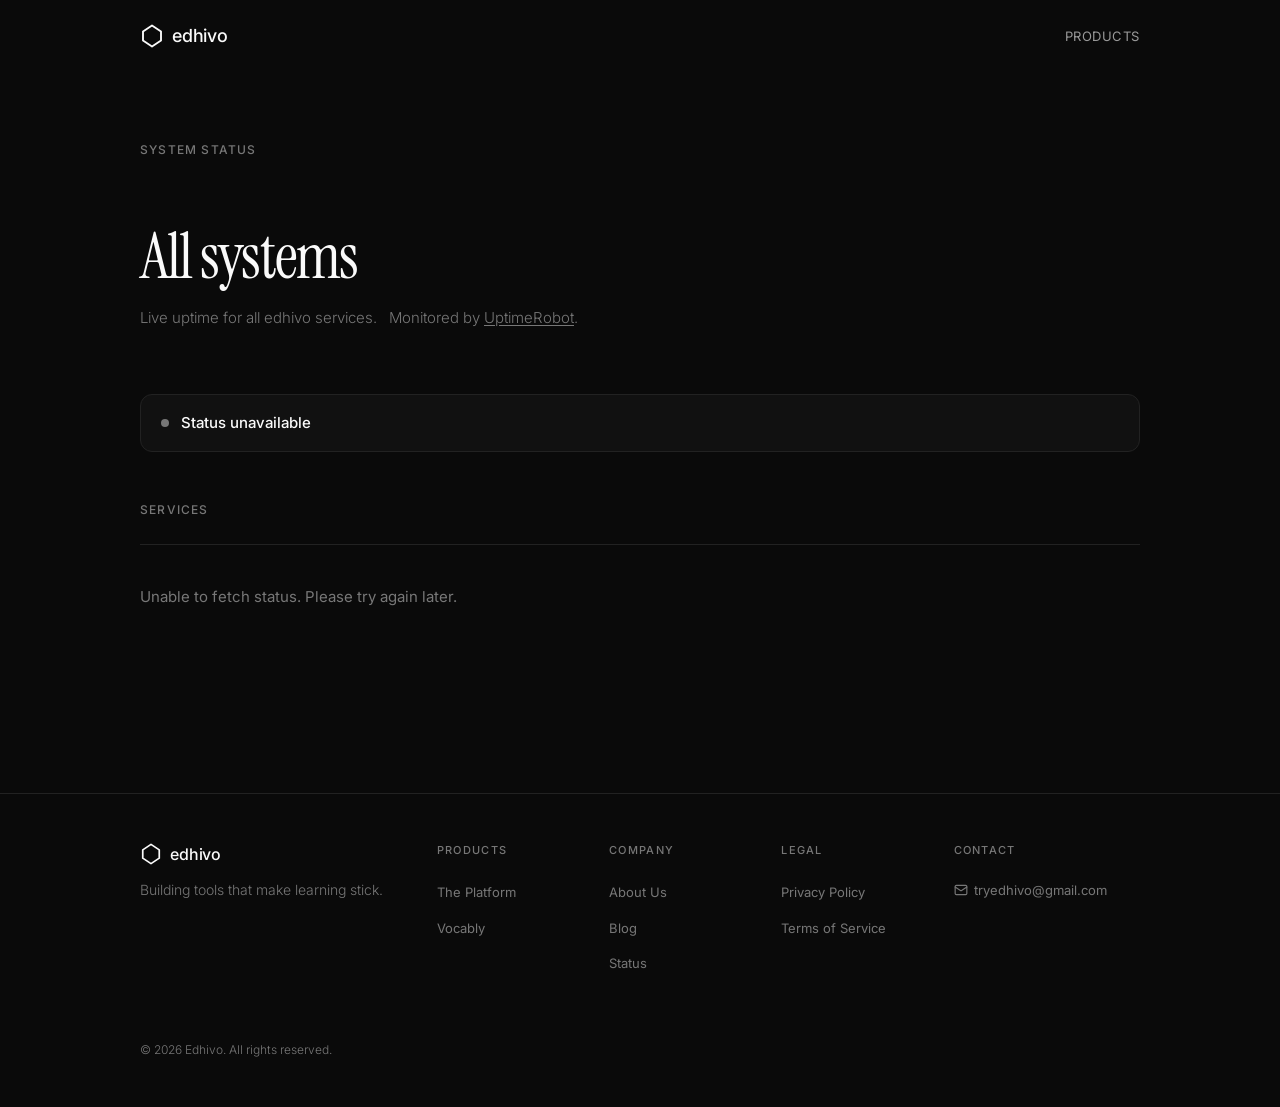
==== uptime/index.html @ a0b592e0 "Add /uptime status page and footer link Adds edhivo.com/uptime — a branded status page that fetches " ====
<!DOCTYPE html>
<html lang="en">
<head>
  <meta charset="UTF-8">
  <meta name="viewport" content="width=device-width, initial-scale=1.0">
  <title>System Status — edhivo</title>
  <meta name="description" content="Live uptime and status for all edhivo services.">
  <meta name="robots" content="index, follow">
  <meta name="theme-color" content="#0A0A0A">
  <link rel="icon" type="image/svg+xml" href="../assets/favicon.svg">

  <link rel="preconnect" href="https://fonts.googleapis.com">
  <link rel="preconnect" href="https://fonts.gstatic.com" crossorigin>
  <link href="https://fonts.googleapis.com/css2?family=Instrument+Serif:ital@0;1&family=Inter:wght@300;400;500;600&display=swap" rel="stylesheet">

  <link rel="stylesheet" href="../styles.css">
  <style>
    /* ===== STATUS PAGE SPECIFIC ===== */

    .status-page {
      padding: 120px 0 120px;
      flex: 1;
    }

    @media (min-width: 744px) {
      .status-page { padding: 140px 0 120px; }
    }

    .status-header {
      margin-bottom: 64px;
    }

    .status-title {
      font-family: var(--font-display);
      font-size: clamp(2.5rem, 6vw, 4rem);
      font-weight: 400;
      letter-spacing: -0.03em;
      line-height: 1.05;
      color: var(--text);
      margin-bottom: 16px;
    }

    .status-subtitle {
      font-size: 0.9375rem;
      font-weight: 300;
      color: var(--text-muted);
    }

    .status-subtitle a {
      color: var(--text-muted);
      text-decoration: underline;
      text-underline-offset: 2px;
      transition: color var(--transition);
    }

    .status-subtitle a:hover {
      color: var(--text-secondary);
    }

    /* Overall banner */
    .overall-banner {
      display: flex;
      align-items: center;
      gap: 12px;
      padding: 16px 20px;
      border: 1px solid var(--border);
      border-radius: var(--radius);
      background: var(--bg-card);
      margin-bottom: 48px;
    }

    .overall-banner.all-up {
      border-color: rgba(34, 197, 94, 0.2);
      background: rgba(34, 197, 94, 0.04);
    }

    .overall-banner.has-issues {
      border-color: rgba(239, 68, 68, 0.2);
      background: rgba(239, 68, 68, 0.04);
    }

    .overall-dot {
      width: 8px;
      height: 8px;
      border-radius: 50%;
      flex-shrink: 0;
    }

    .dot-up { background: #22c55e; box-shadow: 0 0 6px rgba(34, 197, 94, 0.5); }
    .dot-down { background: #ef4444; box-shadow: 0 0 6px rgba(239, 68, 68, 0.5); }
    .dot-degraded { background: #eab308; box-shadow: 0 0 6px rgba(234, 179, 8, 0.5); }
    .dot-unknown { background: var(--text-muted); }

    .overall-text {
      font-size: 0.9375rem;
      font-weight: 500;
      color: var(--text);
    }

    .overall-updated {
      margin-left: auto;
      font-size: 0.75rem;
      color: var(--text-muted);
    }

    /* Services section */
    .services-label {
      display: block;
      font-size: 0.75rem;
      font-weight: 500;
      text-transform: uppercase;
      letter-spacing: 0.1em;
      color: var(--text-muted);
      margin-bottom: 24px;
    }

    .services-list {
      display: flex;
      flex-direction: column;
      border-top: 1px solid var(--border);
    }

    .service-row {
      display: flex;
      align-items: center;
      gap: 16px;
      padding: 20px 0;
      border-bottom: 1px solid var(--border);
    }

    .service-indicator {
      width: 8px;
      height: 8px;
      border-radius: 50%;
      flex-shrink: 0;
    }

    .service-name {
      font-size: 0.9375rem;
      font-weight: 400;
      color: var(--text);
      flex: 1;
    }

    .service-url {
      font-size: 0.75rem;
      color: var(--text-muted);
      display: block;
      margin-top: 2px;
    }

    .service-uptime {
      font-size: 0.8125rem;
      color: var(--text-muted);
      font-variant-numeric: tabular-nums;
      text-align: right;
      min-width: 80px;
    }

    .service-uptime strong {
      display: block;
      font-size: 0.9375rem;
      font-weight: 500;
      color: var(--text);
    }

    .service-status-label {
      font-size: 0.75rem;
      font-weight: 500;
      text-transform: uppercase;
      letter-spacing: 0.06em;
      min-width: 90px;
      text-align: right;
    }

    .status-operational { color: #22c55e; }
    .status-down { color: #ef4444; }
    .status-degraded { color: #eab308; }
    .status-unknown { color: var(--text-muted); }

    /* Skeleton loading */
    .skeleton {
      background: linear-gradient(90deg, var(--bg-card) 25%, var(--bg-elevated) 50%, var(--bg-card) 75%);
      background-size: 200% 100%;
      animation: shimmer 1.5s infinite;
      border-radius: 4px;
    }

    @keyframes shimmer {
      0% { background-position: 200% 0; }
      100% { background-position: -200% 0; }
    }

    .skeleton-row {
      display: flex;
      align-items: center;
      gap: 16px;
      padding: 20px 0;
      border-bottom: 1px solid var(--border);
    }

    .skeleton-dot {
      width: 8px;
      height: 8px;
      border-radius: 50%;
    }

    .skeleton-text {
      height: 14px;
    }

    /* Error state */
    .error-state {
      padding: 40px 0;
      color: var(--text-muted);
      font-size: 0.9375rem;
    }

    /* Last checked */
    .last-checked {
      margin-top: 24px;
      font-size: 0.75rem;
      color: var(--text-muted);
    }

    @media (max-width: 540px) {
      .service-uptime { display: none; }
      .overall-updated { display: none; }
    }
  </style>
</head>
<body>

  <!-- Navigation -->
  <header class="nav scrolled" id="nav">
    <div class="container nav-inner">
      <a href="/" class="wordmark" aria-label="edhivo home">
        <svg class="wordmark-icon" width="24" height="24" viewBox="0 0 32 32" fill="none" xmlns="http://www.w3.org/2000/svg">
          <path d="M16 2L28 10V22L16 30L4 22V10L16 2Z" stroke="currentColor" stroke-width="2.5" stroke-linecap="round" stroke-linejoin="round" fill="none"/>
        </svg>
        <span>edhivo</span>
      </a>
      <nav>
        <a href="/#products" class="nav-link">Products</a>
      </nav>
    </div>
  </header>

  <main class="status-page">
    <div class="container">

      <!-- Header -->
      <div class="status-header">
        <span class="section-label">System Status</span>
        <h1 class="status-title">All systems</h1>
        <p class="status-subtitle">
          Live uptime for all edhivo services. &nbsp;
          Monitored by <a href="https://uptimerobot.com" target="_blank" rel="noopener">UptimeRobot</a>.
        </p>
      </div>

      <!-- Overall status banner -->
      <div class="overall-banner" id="overall-banner">
        <span class="overall-dot dot-unknown skeleton skeleton-dot"></span>
        <span class="overall-text skeleton skeleton-text" style="width:180px;height:14px;">&nbsp;</span>
        <span class="overall-updated" id="overall-updated"></span>
      </div>

      <!-- Services -->
      <span class="services-label">Services</span>
      <div class="services-list" id="services-list">
        <!-- Skeleton rows -->
        <div class="skeleton-row">
          <span class="skeleton skeleton-dot"></span>
          <span class="skeleton skeleton-text" style="width:140px;flex:1"></span>
          <span class="skeleton skeleton-text" style="width:60px"></span>
        </div>
        <div class="skeleton-row">
          <span class="skeleton skeleton-dot"></span>
          <span class="skeleton skeleton-text" style="width:160px;flex:1"></span>
          <span class="skeleton skeleton-text" style="width:60px"></span>
        </div>
        <div class="skeleton-row">
          <span class="skeleton skeleton-dot"></span>
          <span class="skeleton skeleton-text" style="width:120px;flex:1"></span>
          <span class="skeleton skeleton-text" style="width:60px"></span>
        </div>
      </div>

      <p class="last-checked" id="last-checked"></p>

    </div>
  </main>

  <!-- Footer -->
  <footer class="footer">
    <div class="container">
      <div class="footer-grid">
        <div class="footer-brand">
          <div class="footer-logo" aria-label="edhivo">
            <svg width="22" height="22" viewBox="0 0 32 32" fill="none" xmlns="http://www.w3.org/2000/svg">
              <path d="M16 2L28 10V22L16 30L4 22V10L16 2Z" stroke="currentColor" stroke-width="2.5" stroke-linecap="round" stroke-linejoin="round" fill="none"/>
            </svg>
            <span>edhivo</span>
          </div>
          <p class="footer-desc">Building tools that make learning stick.</p>
        </div>
        <div class="footer-col">
          <h4 class="footer-heading">Products</h4>
          <ul class="footer-links">
            <li><a href="/#products">The Platform</a></li>
            <li><a href="https://vocably.edhivo.com" target="_blank" rel="noopener">Vocably</a></li>
          </ul>
        </div>
        <div class="footer-col">
          <h4 class="footer-heading">Company</h4>
          <ul class="footer-links">
            <li><a href="/about.html">About Us</a></li>
            <li><a href="/blog.html">Blog</a></li>
            <li><a href="/uptime/">Status</a></li>
          </ul>
        </div>
        <div class="footer-col">
          <h4 class="footer-heading">Legal</h4>
          <ul class="footer-links">
            <li><a href="/privacy.html">Privacy Policy</a></li>
            <li><a href="/terms.html">Terms of Service</a></li>
          </ul>
        </div>
        <div class="footer-col">
          <h4 class="footer-heading">Contact</h4>
          <ul class="footer-links">
            <li>
              <a href="mailto:tryedhivo@gmail.com">
                <svg width="14" height="14" viewBox="0 0 24 24" fill="none" stroke="currentColor" stroke-width="2" stroke-linecap="round" stroke-linejoin="round"><rect x="2" y="4" width="20" height="16" rx="2"/><path d="m22 7-8.97 5.7a1.94 1.94 0 0 1-2.06 0L2 7"/></svg>
                tryedhivo@gmail.com
              </a>
            </li>
          </ul>
        </div>
        <p class="footer-copyright">&copy; <script>document.write(new Date().getFullYear())</script> Edhivo. All rights reserved.</p>
      </div>
    </div>
  </footer>

  <script>
    // UptimeRobot public status page slug — no API key needed
    const PSP_SLUG = 'AXpUyeRNBE';

    // UptimeRobot status codes
    const STATUS = {
      0: { label: 'Paused',      cls: 'status-unknown',     dot: 'dot-unknown'  },
      1: { label: 'Checking',    cls: 'status-unknown',     dot: 'dot-unknown'  },
      2: { label: 'Operational', cls: 'status-operational', dot: 'dot-up'       },
      8: { label: 'Degraded',    cls: 'status-degraded',    dot: 'dot-degraded' },
      9: { label: 'Outage',      cls: 'status-down',        dot: 'dot-down'     },
    };

    function formatUptime(ratio) {
      if (!ratio) return '—';
      return parseFloat(ratio).toFixed(2) + '%';
    }

    function timeAgo(date) {
      const seconds = Math.floor((Date.now() - date) / 1000);
      if (seconds < 60) return 'just now';
      const minutes = Math.floor(seconds / 60);
      if (minutes < 60) return `${minutes}m ago`;
      const hours = Math.floor(minutes / 60);
      return `${hours}h ago`;
    }

    function renderServices(monitors) {
      const list = document.getElementById('services-list');
      const banner = document.getElementById('overall-banner');
      const title = document.querySelector('.status-title');

      const allUp = monitors.every(m => m.status === 2);
      const anyDown = monitors.some(m => m.status === 9);
      const anyDegraded = monitors.some(m => m.status === 8);

      if (allUp) {
        title.textContent = 'All systems operational';
        banner.className = 'overall-banner all-up';
        banner.innerHTML = `
          <span class="overall-dot dot-up"></span>
          <span class="overall-text">All systems operational</span>
          <span class="overall-updated">Updated ${timeAgo(Date.now())}</span>
        `;
      } else if (anyDown) {
        title.textContent = 'Service disruption';
        banner.className = 'overall-banner has-issues';
        banner.innerHTML = `
          <span class="overall-dot dot-down"></span>
          <span class="overall-text">One or more services are down</span>
          <span class="overall-updated">Updated ${timeAgo(Date.now())}</span>
        `;
      } else if (anyDegraded) {
        title.textContent = 'Degraded performance';
        banner.className = 'overall-banner has-issues';
        banner.innerHTML = `
          <span class="overall-dot dot-degraded"></span>
          <span class="overall-text">Degraded performance detected</span>
          <span class="overall-updated">Updated ${timeAgo(Date.now())}</span>
        `;
      } else {
        title.textContent = 'Checking systems';
        banner.className = 'overall-banner';
        banner.innerHTML = `
          <span class="overall-dot dot-unknown"></span>
          <span class="overall-text">Checking systems…</span>
        `;
      }

      // Public API uses camelCase field names
      list.innerHTML = monitors.map(m => {
        const s = STATUS[m.status] || STATUS[0];
        const uptime = m.customUptimeRatio ? formatUptime(m.customUptimeRatio) : '—';

        return `
          <div class="service-row">
            <span class="service-indicator ${s.dot}"></span>
            <div style="flex:1;min-width:0">
              <span class="service-name">${escapeHtml(m.friendlyName)}</span>
              <span class="service-url">${escapeHtml(m.url)}</span>
            </div>
            <div class="service-uptime">
              <strong>${uptime}</strong>
              30-day uptime
            </div>
            <span class="service-status-label ${s.cls}">${s.label}</span>
          </div>
        `;
      }).join('');

      document.getElementById('last-checked').textContent =
        `Last updated: ${new Date().toLocaleTimeString([], { hour: '2-digit', minute: '2-digit' })}`;
    }

    function escapeHtml(str) {
      return String(str)
        .replace(/&/g, '&amp;')
        .replace(/</g, '&lt;')
        .replace(/>/g, '&gt;')
        .replace(/"/g, '&quot;');
    }

    function showError(msg) {
      document.getElementById('services-list').innerHTML =
        `<div class="error-state">${escapeHtml(msg)}</div>`;
      document.getElementById('overall-banner').innerHTML = `
        <span class="overall-dot dot-unknown"></span>
        <span class="overall-text">Status unavailable</span>
      `;
    }

    async function fetchStatus() {
      try {
        const res = await fetch(`https://stats.uptimerobot.com/api/getMonitorList/${PSP_SLUG}`);
        if (!res.ok) throw new Error(`HTTP ${res.status}`);
        const data = await res.json();
        renderServices(data.psp.monitors || []);
      } catch (err) {
        showError('Unable to fetch status. Please try again later.');
        console.error('Status fetch failed:', err);
      }
    }

    // Nav scroll effect (same as main site)
    const nav = document.getElementById('nav');
    window.addEventListener('scroll', () => {
      nav.classList.toggle('scrolled', window.scrollY > 10);
    }, { passive: true });
    // Keep nav visible on status page (already has scrolled class set)

    fetchStatus();
    // Refresh every 5 minutes
    setInterval(fetchStatus, 5 * 60 * 1000);
  </script>
</body>
</html>
---- styles.css ----
/* =============================
   DESIGN TOKENS
   ============================= */

:root {
  --bg: #0A0A0A;
  --bg-card: #111111;
  --bg-elevated: #161616;
  --text: #FAFAFA;
  --text-secondary: #999999;
  --text-muted: #777777;
  --accent: #FAFAFA;
  --accent-hover: #CCCCCC;
  --border: #222222;
  --border-hover: #333333;
  --radius: 12px;
  --transition: 200ms ease;
  --font-display: 'Instrument Serif', Georgia, serif;
  --font-body: 'Inter', -apple-system, BlinkMacSystemFont, 'Segoe UI', sans-serif;
  --max-width: 1080px;
}


/* =============================
   RESET & BASE
   ============================= */

*, *::before, *::after {
  margin: 0;
  padding: 0;
  box-sizing: border-box;
}

html {
  scroll-behavior: smooth;
}

@media (prefers-reduced-motion: reduce) {
  html { scroll-behavior: auto; }
  *, *::before, *::after {
    animation-duration: 0.01ms !important;
    animation-delay: 0ms !important;
    transition-duration: 0.01ms !important;
  }
  .reveal {
    opacity: 1 !important;
    transform: none !important;
  }
  .hero-line .word {
    transform: none !important;
    opacity: 1 !important;
  }
  .hero-subtitle {
    opacity: 1 !important;
  }
}

body {
  font-family: var(--font-body);
  background: var(--bg);
  color: var(--text);
  line-height: 1.6;
  min-height: 100vh;
  display: flex;
  flex-direction: column;
  -webkit-font-smoothing: antialiased;
  -moz-osx-font-smoothing: grayscale;
  scrollbar-width: thin;
  scrollbar-color: var(--border-hover) transparent;
}

/* Webkit scrollbar */
::-webkit-scrollbar {
  width: 6px;
}

::-webkit-scrollbar-track {
  background: transparent;
}

::-webkit-scrollbar-thumb {
  background: var(--border-hover);
  border-radius: 3px;
}

::-webkit-scrollbar-thumb:hover {
  background: var(--text-muted);
}

::selection {
  background: rgba(250, 250, 250, 0.15);
  color: var(--text);
}


/* =============================
   LAYOUT
   ============================= */

.container {
  max-width: var(--max-width);
  margin: 0 auto;
  padding: 0 24px;
}

@media (min-width: 744px) {
  .container { padding: 0 40px; }
}


/* =============================
   NAVIGATION
   ============================= */

.nav {
  position: fixed;
  top: 0;
  left: 0;
  right: 0;
  z-index: 100;
  background: transparent;
  transition: background 0.4s ease, backdrop-filter 0.4s ease, border-color 0.4s ease;
  border-bottom: 1px solid transparent;
}

.nav.scrolled {
  background: rgba(10, 10, 10, 0.8);
  backdrop-filter: blur(12px);
  -webkit-backdrop-filter: blur(12px);
  border-bottom-color: var(--border);
}

.nav-inner {
  display: flex;
  align-items: center;
  justify-content: space-between;
  height: 72px;
}

.wordmark {
  display: flex;
  align-items: center;
  gap: 8px;
  font-family: var(--font-body);
  font-size: 1.125rem;
  font-weight: 500;
  color: var(--text);
  text-decoration: none;
  letter-spacing: -0.01em;
  transition: opacity var(--transition);
}

.wordmark:hover {
  opacity: 0.7;
}

.wordmark-icon {
  flex-shrink: 0;
}

.nav-link {
  font-family: var(--font-body);
  font-size: 0.8125rem;
  font-weight: 400;
  letter-spacing: 0.04em;
  text-transform: uppercase;
  color: var(--text-secondary);
  text-decoration: none;
  transition: color 0.3s ease;
}

.nav-link:hover {
  color: var(--text);
}


/* =============================
   HERO
   ============================= */

.hero {
  position: relative;
  min-height: 100vh;
  display: flex;
  align-items: center;
  overflow: hidden;
  padding: 0;
}

.hero-content {
  position: relative;
  z-index: 1;
}

.hero-title {
  font-family: var(--font-display);
  font-weight: 400;
  font-size: clamp(3rem, 9vw, 7.5rem);
  line-height: 1.0;
  letter-spacing: -0.03em;
  color: var(--text);
}

.hero-line {
  display: block;
  overflow: hidden;
  padding-bottom: 0.1em;
}

.hero-line .word {
  display: inline-block;
  transform: translateY(110%);
  opacity: 0;
  animation: revealUp 0.9s cubic-bezier(0.16, 1, 0.3, 1) forwards;
}

.hero-line-1 .word { animation-delay: 0.15s; }
.hero-line-2 .word { animation-delay: 0.3s; }
.hero-line-3 .word:first-child { animation-delay: 0.45s; }
.hero-line-3 .word:last-child { animation-delay: 0.6s; }

.hero-emphasis {
  font-style: italic;
}

.hero-subtitle {
  font-family: var(--font-body);
  font-size: clamp(1rem, 2vw, 1.25rem);
  font-weight: 300;
  color: var(--text-secondary);
  max-width: 480px;
  margin-top: 36px;
  line-height: 1.7;
  opacity: 0;
  animation: fadeIn 0.8s ease 0.8s forwards;
}

/* Hero SVG background */
.hero-art-wrapper {
  position: absolute;
  top: 50%;
  right: -10%;
  transform: translateY(-50%);
  width: 55%;
  max-width: 700px;
  opacity: 0.12;
  pointer-events: none;
  z-index: 0;
  filter: invert(1);
}

.hero-art {
  width: 100%;
  height: auto;
  display: block;
}

@media (max-width: 743px) {
  .hero-art-wrapper {
    width: 90%;
    right: -20%;
    opacity: 0.08;
  }
}


/* =============================
   FLICKER EFFECT
   ============================= */

.flicker-word {
  display: inline;
}

.flicker-letter {
  display: inline;
  animation: letterFlicker 4s ease-in-out infinite;
}

@keyframes letterFlicker {
  0%, 100% { opacity: 1; }
  47% { opacity: 1; }
  48% { opacity: 0.2; }
  49% { opacity: 0.7; }
  50% { opacity: 0.15; }
  51% { opacity: 0.85; }
  52% { opacity: 1; }
}


/* =============================
   PRODUCTS
   ============================= */

.products {
  padding: 40px 0 120px;
}

.section-label {
  display: block;
  font-family: var(--font-body);
  font-size: 0.75rem;
  font-weight: 500;
  text-transform: uppercase;
  letter-spacing: 0.1em;
  color: var(--text-muted);
  margin-bottom: 64px;
}

.product-item {
  border-top: 1px solid var(--border);
  padding: 48px 0 64px;
}

.product-item:last-child {
  border-bottom: 1px solid var(--border);
}

.product-item-header {
  display: flex;
  align-items: center;
  gap: 16px;
  margin-bottom: 16px;
}

.product-item-index {
  font-family: var(--font-body);
  font-size: 0.75rem;
  color: var(--text-muted);
  font-variant-numeric: tabular-nums;
}

.product-item-tag {
  font-family: var(--font-body);
  font-size: 0.75rem;
  font-weight: 500;
  text-transform: uppercase;
  letter-spacing: 0.08em;
  color: var(--text-muted);
}

.product-item-name {
  font-family: var(--font-display);
  font-size: clamp(2.5rem, 6vw, 4.5rem);
  font-weight: 400;
  letter-spacing: -0.03em;
  line-height: 1.05;
  color: var(--text);
  margin-bottom: 24px;
}

.product-item-body {
  max-width: 480px;
  margin-left: auto;
}

@media (max-width: 743px) {
  .product-item-body {
    margin-left: 0;
  }
}

.product-item-desc {
  font-family: var(--font-body);
  font-size: 1rem;
  font-weight: 300;
  color: var(--text-secondary);
  line-height: 1.7;
  margin-bottom: 24px;
}

.product-item-cta {
  display: inline-flex;
  align-items: center;
  gap: 8px;
  padding: 12px 24px;
  background: transparent;
  color: var(--text);
  font-family: var(--font-body);
  font-size: 0.8125rem;
  font-weight: 500;
  letter-spacing: 0.02em;
  border: 1px solid var(--border);
  border-radius: 100px;
  cursor: pointer;
  text-decoration: none;
  transition: background 0.3s ease, border-color 0.3s ease;
}

.product-item-cta:hover {
  background: var(--bg-elevated);
  border-color: var(--border-hover);
}

.product-item-cta svg {
  width: 14px;
  height: 14px;
  transition: transform 0.3s ease;
}

.product-item-cta:hover svg {
  transform: translateX(3px);
}


/* =============================
   MODAL
   ============================= */

.modal-overlay {
  position: fixed;
  inset: 0;
  z-index: 200;
  background: rgba(0, 0, 0, 0.6);
  backdrop-filter: blur(8px);
  -webkit-backdrop-filter: blur(8px);
  display: flex;
  align-items: center;
  justify-content: center;
  opacity: 0;
  pointer-events: none;
  transition: opacity var(--transition);
}

.modal-overlay.active {
  opacity: 1;
  pointer-events: auto;
}

.modal {
  background: var(--bg-card);
  border: 1px solid var(--border);
  border-radius: 16px;
  width: 90%;
  max-width: 400px;
  transform: translateY(8px);
  transition: transform var(--transition);
}

.modal-overlay.active .modal {
  transform: translateY(0);
}

.modal-header {
  display: flex;
  align-items: center;
  justify-content: space-between;
  padding: 20px 24px 16px;
}

.modal-header h3 {
  font-family: var(--font-body);
  font-size: 1rem;
  font-weight: 500;
  color: var(--text);
}

.modal-close {
  width: 32px;
  height: 32px;
  display: flex;
  align-items: center;
  justify-content: center;
  background: none;
  border: none;
  font-size: 1.25rem;
  color: var(--text-muted);
  cursor: pointer;
  border-radius: 6px;
  transition: background var(--transition), color var(--transition);
}

.modal-close:hover {
  background: var(--bg-elevated);
  color: var(--text);
}

.modal-body {
  padding: 0 24px 20px;
}

.institution-link {
  display: flex;
  align-items: center;
  justify-content: space-between;
  padding: 14px 16px;
  border: 1px solid var(--border);
  border-radius: 10px;
  text-decoration: none;
  color: var(--text);
  font-family: var(--font-body);
  font-size: 0.9375rem;
  font-weight: 400;
  transition: background 0.3s ease, border-color 0.3s ease;
  margin-bottom: 8px;
}

.institution-link:last-child {
  margin-bottom: 0;
}

.institution-link:hover {
  background: var(--bg-elevated);
  border-color: var(--border-hover);
}

.institution-link svg {
  width: 16px;
  height: 16px;
  color: var(--text-muted);
}


/* =============================
   FOOTER
   ============================= */

.footer {
  border-top: 1px solid var(--border);
  padding: 48px 0 48px;
  margin-top: 0;
}

.footer-grid {
  display: grid;
  grid-template-columns: 1fr;
  gap: 32px;
  padding-bottom: 0;
}

@media (min-width: 744px) {
  .footer-grid {
    grid-template-columns: 2fr 1fr 1fr 1fr 1.5fr;
    gap: 48px;
  }
}

.footer-logo {
  display: flex;
  align-items: center;
  gap: 8px;
  font-family: var(--font-body);
  font-size: 1rem;
  font-weight: 500;
  color: var(--text);
  letter-spacing: -0.01em;
}

.footer-desc {
  margin-top: 12px;
  font-family: var(--font-body);
  font-size: 0.875rem;
  font-weight: 300;
  color: var(--text-muted);
  line-height: 1.6;
}

.footer-heading {
  font-family: var(--font-body);
  font-size: 0.6875rem;
  font-weight: 500;
  text-transform: uppercase;
  letter-spacing: 0.12em;
  color: var(--text-muted);
  margin-bottom: 20px;
}

.footer-links {
  list-style: none;
  display: flex;
  flex-direction: column;
  gap: 10px;
}

.footer-links a {
  display: inline-flex;
  align-items: center;
  gap: 6px;
  font-family: var(--font-body);
  font-size: 0.8125rem;
  font-weight: 400;
  color: var(--text-muted);
  text-decoration: none;
  transition: color 0.3s ease;
}

.footer-links a:hover {
  color: var(--text);
}

.footer-links svg {
  flex-shrink: 0;
  color: var(--text-muted);
}

.footer-copyright {
  margin-top: 32px;
  font-size: 0.75rem;
  font-weight: 300;
  color: var(--text-muted);
}

@media (min-width: 744px) {
  .footer-copyright {
    grid-column: 1 / -1;
    margin-top: 16px;
  }
}


/* =============================
   LEGAL PAGES
   ============================= */

main {
  flex: 1;
}

.legal-page {
  padding: 120px 0 80px;
}

@media (min-width: 744px) {
  .legal-page { padding: 140px 0 120px; }
}

.legal-page .container {
  max-width: 720px;
}

.legal-title {
  font-family: var(--font-display);
  font-size: 2rem;
  font-weight: 400;
  letter-spacing: -0.02em;
  color: var(--text);
  margin-bottom: 8px;
}

@media (min-width: 744px) {
  .legal-title { font-size: 2.5rem; }
}

.legal-updated {
  font-size: 0.875rem;
  color: var(--text-muted);
  margin-bottom: 48px;
}

.legal-content {
  display: flex;
  flex-direction: column;
  gap: 32px;
}

.legal-content h2 {
  font-family: var(--font-body);
  font-size: 1.25rem;
  font-weight: 500;
  color: var(--text);
  margin-bottom: 12px;
}

.legal-content p {
  font-size: 0.9375rem;
  color: var(--text-secondary);
  line-height: 1.7;
}

.legal-content ul {
  list-style: disc;
  padding-left: 24px;
  margin-top: 8px;
  display: flex;
  flex-direction: column;
  gap: 8px;
}

.legal-content li {
  font-size: 0.9375rem;
  color: var(--text-secondary);
  line-height: 1.6;
}

.legal-content a {
  color: var(--text);
  text-decoration: underline;
  text-underline-offset: 2px;
  transition: color var(--transition);
}

.legal-content a:hover {
  color: var(--text-secondary);
}


/* =============================
   BLOG
   ============================= */

.blog-empty {
  font-size: 0.9375rem;
  color: var(--text-muted);
  padding: 48px 0;
}


/* =============================
   FOCUS STYLES
   ============================= */

:focus-visible {
  outline: 1px solid var(--text-muted);
  outline-offset: 3px;
}

button:focus-visible,
a:focus-visible {
  outline: 1px solid var(--text-muted);
  outline-offset: 3px;
}


/* =============================
   ANIMATIONS
   ============================= */

@keyframes revealUp {
  to {
    transform: translateY(0);
    opacity: 1;
  }
}

@keyframes fadeIn {
  to {
    opacity: 1;
  }
}

/* Scroll reveal */
.reveal {
  opacity: 0;
  transform: translateY(32px);
  transition: opacity 0.7s cubic-bezier(0.16, 1, 0.3, 1),
              transform 0.7s cubic-bezier(0.16, 1, 0.3, 1);
}

.reveal.revealed {
  opacity: 1;
  transform: translateY(0);
}

.reveal:nth-child(2) { transition-delay: 0.1s; }
.reveal:nth-child(3) { transition-delay: 0.2s; }
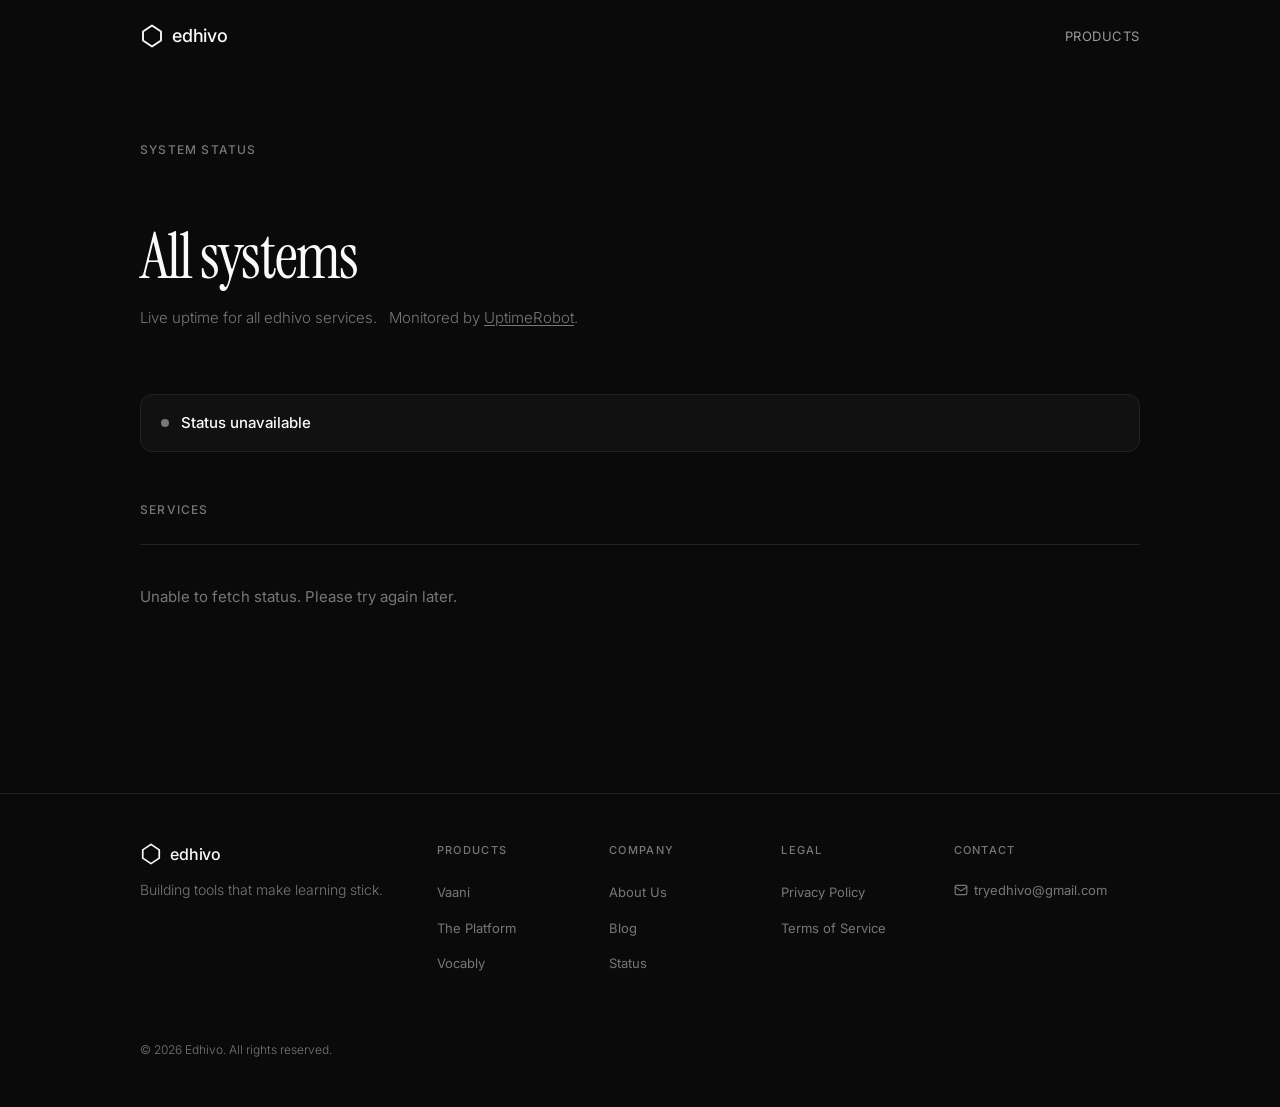
==== commit db692d63: "Add Vaani as product 01 in the catalog Vaani (interactive audiobooks, vaani.edhivo.com) leads the pr" ====
--- a/uptime/index.html
+++ b/uptime/index.html
@@ -123,7 +123,7 @@
     .service-row {
       display: flex;
       align-items: center;
-      gap: 16px;
+      gap: 12px;
       padding: 20px 0;
       border-bottom: 1px solid var(--border);
     }
@@ -139,7 +139,9 @@
       font-size: 0.9375rem;
       font-weight: 400;
       color: var(--text);
-      flex: 1;
+      white-space: nowrap;
+      min-width: 140px;
+      flex-shrink: 0;
     }
 
     .service-url {
@@ -149,12 +151,34 @@
       margin-top: 2px;
     }
 
+    .uptime-bars {
+      display: flex;
+      align-items: stretch;
+      gap: 2px;
+      flex: 1;
+      height: 32px;
+      min-width: 0;
+    }
+
+    .uptime-bar {
+      flex: 1;
+      border-radius: 2px;
+      min-width: 2px;
+      cursor: default;
+      transition: opacity 0.1s;
+    }
+
+    .uptime-bar:hover {
+      opacity: 0.75;
+    }
+
     .service-uptime {
       font-size: 0.8125rem;
       color: var(--text-muted);
       font-variant-numeric: tabular-nums;
       text-align: right;
-      min-width: 80px;
+      white-space: nowrap;
+      padding-left: 16px;
     }
 
     .service-uptime strong {
@@ -226,10 +250,57 @@
     @media (max-width: 540px) {
       .service-uptime { display: none; }
       .overall-updated { display: none; }
-    }
+      .service-name { min-width: 100px; }
+      .uptime-bars { height: 24px; }
+    }
+
+    /* Uptime bar tooltip */
+    #bar-tooltip {
+      position: fixed;
+      z-index: 100;
+      pointer-events: none;
+      background: var(--bg-elevated);
+      border: 1px solid var(--border);
+      border-radius: var(--radius);
+      padding: 8px 12px;
+      font-size: 0.75rem;
+      color: var(--text);
+      white-space: nowrap;
+      opacity: 0;
+      transition: opacity 0.1s;
+      box-shadow: 0 4px 12px rgba(0,0,0,0.3);
+    }
+
+    #bar-tooltip.visible {
+      opacity: 1;
+    }
+
+    #bar-tooltip .tip-date {
+      font-weight: 500;
+      margin-bottom: 2px;
+    }
+
+    #bar-tooltip .tip-ratio {
+      color: var(--text-muted);
+    }
+
+    #bar-tooltip .tip-status {
+      font-weight: 500;
+      margin-top: 2px;
+    }
+
+    .tip-green  { color: #22c55e; }
+    .tip-yellow { color: #eab308; }
+    .tip-red    { color: #ef4444; }
+    .tip-grey   { color: var(--text-muted); }
   </style>
 </head>
 <body>
+  <div id="bar-tooltip">
+    <div class="tip-date"></div>
+    <div class="tip-ratio"></div>
+    <div class="tip-status"></div>
+  </div>
 
   <!-- Navigation -->
   <header class="nav scrolled" id="nav">
@@ -308,6 +379,7 @@
         <div class="footer-col">
           <h4 class="footer-heading">Products</h4>
           <ul class="footer-links">
+            <li><a href="https://vaani.edhivo.com" target="_blank" rel="noopener">Vaani</a></li>
             <li><a href="/#products">The Platform</a></li>
             <li><a href="https://vocably.edhivo.com" target="_blank" rel="noopener">Vocably</a></li>
           </ul>
@@ -347,18 +419,23 @@
     // UptimeRobot public status page slug — no API key needed
     const PSP_SLUG = 'AXpUyeRNBE';
 
-    // UptimeRobot status codes
+    // UptimeRobot statusClass values
     const STATUS = {
-      0: { label: 'Paused',      cls: 'status-unknown',     dot: 'dot-unknown'  },
-      1: { label: 'Checking',    cls: 'status-unknown',     dot: 'dot-unknown'  },
-      2: { label: 'Operational', cls: 'status-operational', dot: 'dot-up'       },
-      8: { label: 'Degraded',    cls: 'status-degraded',    dot: 'dot-degraded' },
-      9: { label: 'Outage',      cls: 'status-down',        dot: 'dot-down'     },
+      'success': { label: 'Operational', cls: 'status-operational', dot: 'dot-up'       },
+      'danger':  { label: 'Outage',      cls: 'status-down',        dot: 'dot-down'     },
+      'warning': { label: 'Degraded',    cls: 'status-degraded',    dot: 'dot-degraded' },
     };
 
     function formatUptime(ratio) {
       if (!ratio) return '—';
       return parseFloat(ratio).toFixed(2) + '%';
+    }
+
+    function barColor(entry) {
+      if (entry.color === 'grey') return 'var(--border)';
+      if (entry.color === 'green') return '#22c55e';
+      if (entry.color === 'blue' || entry.color === 'yellow') return '#eab308';
+      return '#ef4444';
     }
 
     function timeAgo(date) {
@@ -370,14 +447,13 @@
       return `${hours}h ago`;
     }
 
-    function renderServices(monitors) {
+    function renderServices(monitors, counts) {
       const list = document.getElementById('services-list');
       const banner = document.getElementById('overall-banner');
       const title = document.querySelector('.status-title');
 
-      const allUp = monitors.every(m => m.status === 2);
-      const anyDown = monitors.some(m => m.status === 9);
-      const anyDegraded = monitors.some(m => m.status === 8);
+      const allUp = counts.down === 0 && counts.up === counts.total;
+      const anyDown = counts.down > 0;
 
       if (allUp) {
         title.textContent = 'All systems operational';
@@ -395,7 +471,7 @@
           <span class="overall-text">One or more services are down</span>
           <span class="overall-updated">Updated ${timeAgo(Date.now())}</span>
         `;
-      } else if (anyDegraded) {
+      } else {
         title.textContent = 'Degraded performance';
         banner.className = 'overall-banner has-issues';
         banner.innerHTML = `
@@ -403,30 +479,24 @@
           <span class="overall-text">Degraded performance detected</span>
           <span class="overall-updated">Updated ${timeAgo(Date.now())}</span>
         `;
-      } else {
-        title.textContent = 'Checking systems';
-        banner.className = 'overall-banner';
-        banner.innerHTML = `
-          <span class="overall-dot dot-unknown"></span>
-          <span class="overall-text">Checking systems…</span>
-        `;
       }
 
-      // Public API uses camelCase field names
       list.innerHTML = monitors.map(m => {
-        const s = STATUS[m.status] || STATUS[0];
-        const uptime = m.customUptimeRatio ? formatUptime(m.customUptimeRatio) : '—';
+        const s = STATUS[m.statusClass] || { label: 'Unknown', cls: 'status-unknown', dot: 'dot-unknown' };
+        const uptime = m['30dRatio'] ? formatUptime(m['30dRatio'].ratio) : '—';
+
+        const bars = (m.dailyRatios || []).map(d => {
+          return `<div class="uptime-bar" style="background:${barColor(d)}" data-date="${d.date}" data-ratio="${d.ratio}" data-color="${d.color}"></div>`;
+        }).join('');
 
         return `
           <div class="service-row">
             <span class="service-indicator ${s.dot}"></span>
-            <div style="flex:1;min-width:0">
-              <span class="service-name">${escapeHtml(m.friendlyName)}</span>
-              <span class="service-url">${escapeHtml(m.url)}</span>
-            </div>
+            <span class="service-name">${escapeHtml(m.name)}</span>
+            <div class="uptime-bars">${bars}</div>
             <div class="service-uptime">
               <strong>${uptime}</strong>
-              30-day uptime
+              30d uptime
             </div>
             <span class="service-status-label ${s.cls}">${s.label}</span>
           </div>
@@ -459,12 +529,54 @@
         const res = await fetch(`https://stats.uptimerobot.com/api/getMonitorList/${PSP_SLUG}`);
         if (!res.ok) throw new Error(`HTTP ${res.status}`);
         const data = await res.json();
-        renderServices(data.psp.monitors || []);
+        renderServices(data.psp.monitors || [], data.statistics.counts);
       } catch (err) {
         showError('Unable to fetch status. Please try again later.');
         console.error('Status fetch failed:', err);
       }
     }
+
+    // Uptime bar tooltip
+    const tooltip = document.getElementById('bar-tooltip');
+    const tipDate = tooltip.querySelector('.tip-date');
+    const tipRatio = tooltip.querySelector('.tip-ratio');
+    const tipStatus = tooltip.querySelector('.tip-status');
+
+    const STATUS_LABEL = {
+      grey:   { text: 'No data',         cls: 'tip-grey'   },
+      green:  { text: 'Operational',     cls: 'tip-green'  },
+      blue:   { text: 'Partial outage',  cls: 'tip-yellow' },
+      yellow: { text: 'Degraded',        cls: 'tip-yellow' },
+      red:    { text: 'Outage',          cls: 'tip-red'    },
+    };
+
+    document.addEventListener('mousemove', e => {
+      const bar = e.target.closest('.uptime-bar');
+      if (!bar) {
+        tooltip.classList.remove('visible');
+        return;
+      }
+
+      const { date, ratio, color } = bar.dataset;
+      const s = STATUS_LABEL[color] || STATUS_LABEL.grey;
+
+      tipDate.textContent = date;
+      tipRatio.textContent = color === 'grey' ? '' : `${parseFloat(ratio).toFixed(2)}% uptime`;
+      tipStatus.textContent = s.text;
+      tipStatus.className = `tip-status ${s.cls}`;
+
+      const x = e.clientX;
+      const y = e.clientY;
+      const tw = tooltip.offsetWidth;
+      const th = tooltip.offsetHeight;
+      const pad = 12;
+
+      tooltip.style.left = `${Math.min(x + pad, window.innerWidth - tw - pad)}px`;
+      tooltip.style.top  = `${y - th - pad}px`;
+      tooltip.classList.add('visible');
+    });
+
+    document.addEventListener('mouseleave', () => tooltip.classList.remove('visible'));
 
     // Nav scroll effect (same as main site)
     const nav = document.getElementById('nav');
